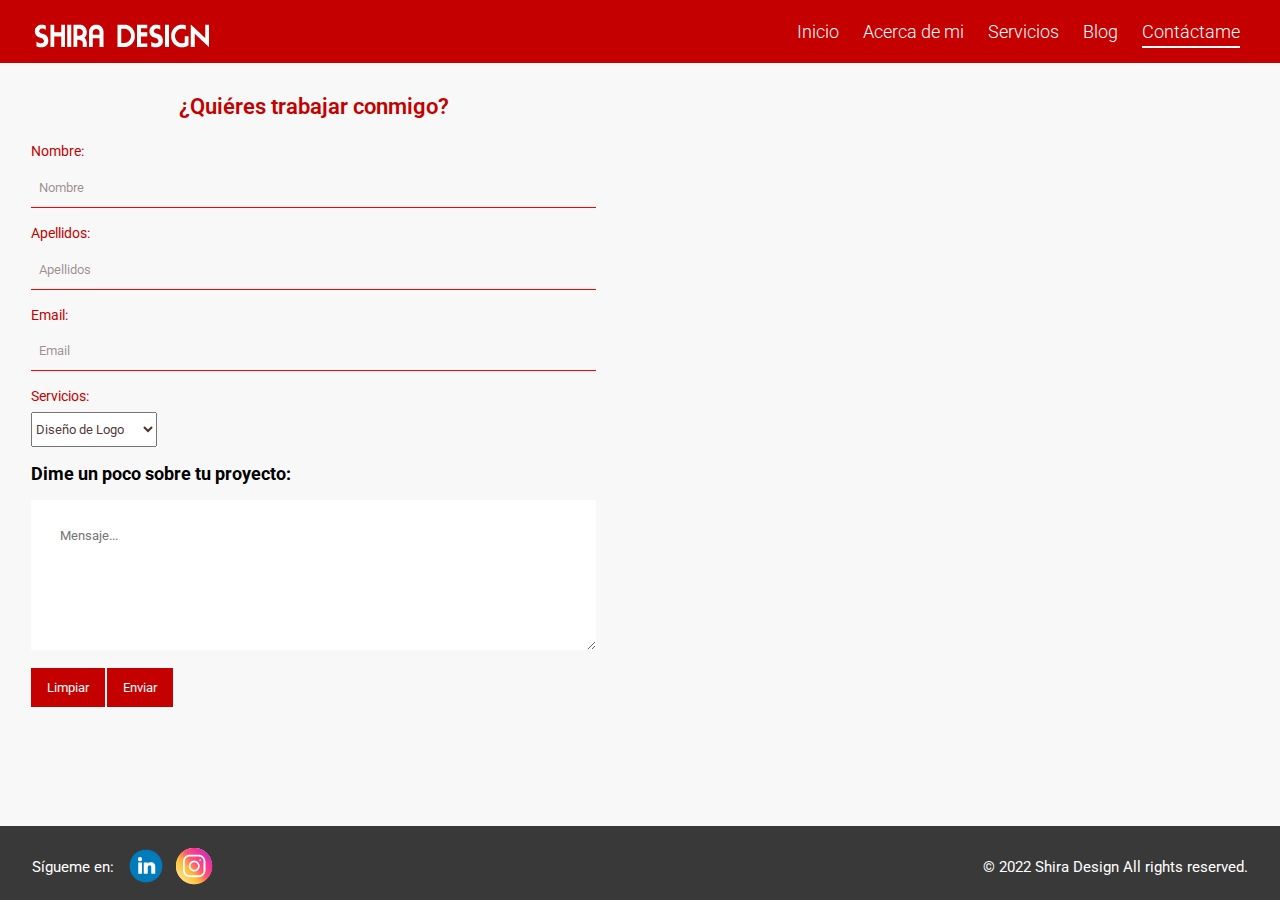
==== sections/contactame.html @ 92e29760 "jueves 23" ====
<!DOCTYPE html>
<html lang="en">
	<head>
		<meta charset="UTF-8">
		<meta name="viewport" content="width=device-width, initial-scale=1.0">
		<title>Shira Design: Contáctame</title>
		<link rel="shortcut icon" href="..\img\favicon-shira-design-03.jpg"/>
		<link rel="stylesheet" href="..\css\style.css">
		<!-- <link rel="stylesheet" href="..\css\form.css"> -->
	</head>
	<body class="body__form">
		<header>
			<nav>
				<a href="..\index.html"><img src="..\img\go-horizontal-shira-design-blanco-03.svg" alt="logo-horizontal-blanco-shira-design"/></a>
				<img class="img__menu" src="..\img\menu-hamburgesa.svg" alt="menu-hamburgesa"/>
				<ul class="ul__list">
					<li><a href="..\index.html">Inicio</a></li>
					<li><a href="acerca-de-mi.html">Acerca de mi</a></li>
					<li><a href="servicios.html">Servicios</a></li>
					<li><a href="blog.html">Blog</a></li>
					<li><a class="selected" href="contactame.html">Contáctame</a></li>
				</ul>
			</nav>
		</header>
		<main id="container" class="main__section--form">
			<section class="section__form">
				<div class="div_form">
					<form class="form__container">
						<fieldset>
							<legend class="legend__tittle">¿Quiéres trabajar conmigo?</legend>
							<label for="nombre">Nombre:</label>
							<input type="text" placeholder="Nombre" name="nombre" id="nombre"/>
							<label for="apellido">Apellidos:</label>
							<input type="text" placeholder="Apellidos" name="apellido" id="apellido"/>
							<label for="correo">Email:</label>
							<input type="text" placeholder="Email" name="correo" id="correo"/>
							<label for="servicios">Servicios:</label>
							<div class="custom-select">
								<select name="servicios" id="servicios">
									<option value="logo">Diseño de Logo</option>
									<option value="redes-sociales">Redes Sociales</option>
									<option value="diseño-web">Diseño Web</option>
								</select>
							</div>
							<h3>Dime un poco sobre tu proyecto:</h3>
							<textarea name="mensaje" rows="10" cols="29" placeholder="Mensaje..."></textarea>
							<input type="reset" value="Limpiar"/>
							<input type="submit" value="Enviar" onclick="alert('¡Información enviada!')"/>
						</fieldset>
					</form>
				</div>
				<div class="div__map">
					<iframe src="https://www.google.com/maps/embed?pb=!1m14!1m12!1m3!1d18869.151799936255!2d-75.61913601679433!3d6.164155204239461!2m3!1f0!2f0!3f0!3m2!1i1024!2i768!4f13.1!5e0!3m2!1ses!2sco!4v1654973909025!5m2!1ses!2sco" width="100%" height="100%" style="border:0;" allowfullscreen="" loading="lazy" referrerpolicy="no-referrer-when-downgrade"></iframe>
				</div>
			</section>
		</main>
		<footer id="pie" class="container__pie">
			<!-- Redes Sociales -->
			<div class="div__rrss">
			<p class="p__rrss">Sígueme en:</p>
				<ul class="ul__rrss">
					<li><a href="https://www.linkedin.com/in/catherin-camargo/" target="_blank"><img src="..\img\logo-linkedin-small.png" title="LinkedIn" alt="logo-linkedin"/></a></li>
					<li><a href="https://www.instagram.com/shiradesign.15/" target="_blank"><img src="..\img\logo-instagram-small.png" title="Instagram" alt="logo-instagram"/></a></li>
				</ul>
			</div>
				<!-- Copyrights -->
				<div class="div__copyright">
					<p>© 2022 Shira Design All rights reserved.</p>
				</div>
		</footer>
	</body>
</html>
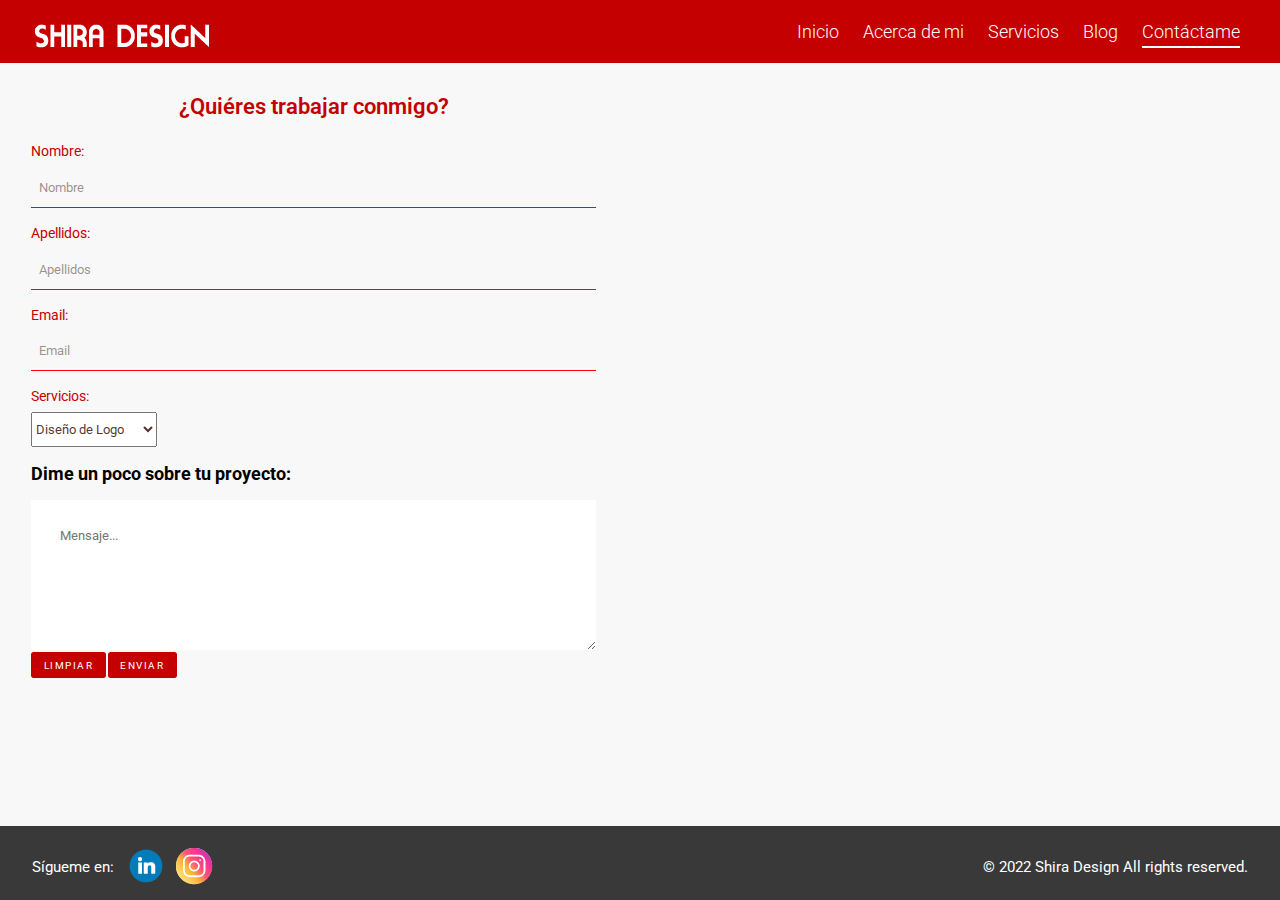
==== commit f8a5b148: "nueva animacion" ====
--- a/sections/contactame.html
+++ b/sections/contactame.html
@@ -6,6 +6,7 @@
 		<title>Shira Design: Contáctame</title>
 		<link rel="shortcut icon" href="..\img\favicon-shira-design-03.jpg"/>
 		<link rel="stylesheet" href="..\css\style.css">
+		<link rel="stylesheet" href="..\css\animations.css">
 		<!-- <link rel="stylesheet" href="..\css\form.css"> -->
 	</head>
 	<body class="body__form">
@@ -25,7 +26,7 @@
 		<main id="container" class="main__section--form">
 			<section class="section__form">
 				<div class="div_form">
-					<form class="form__container">
+					<form id="myForm" class="form__container">
 						<fieldset>
 							<legend class="legend__tittle">¿Quiéres trabajar conmigo?</legend>
 							<label for="nombre">Nombre:</label>
@@ -44,8 +45,8 @@
 							</div>
 							<h3>Dime un poco sobre tu proyecto:</h3>
 							<textarea name="mensaje" rows="10" cols="29" placeholder="Mensaje..."></textarea>
-							<input type="reset" value="Limpiar"/>
-							<input type="submit" value="Enviar" onclick="alert('¡Información enviada!')"/>
+							<a href="#" class="boton__animado boton__reset" onclick="document.getElementById('myForm').reset()">Limpiar</a>
+							<a href="#"  class="boton__animado boton__enviar" onclick="alert('¡Información enviada!')">Enviar</a>
 						</fieldset>
 					</form>
 				</div>
